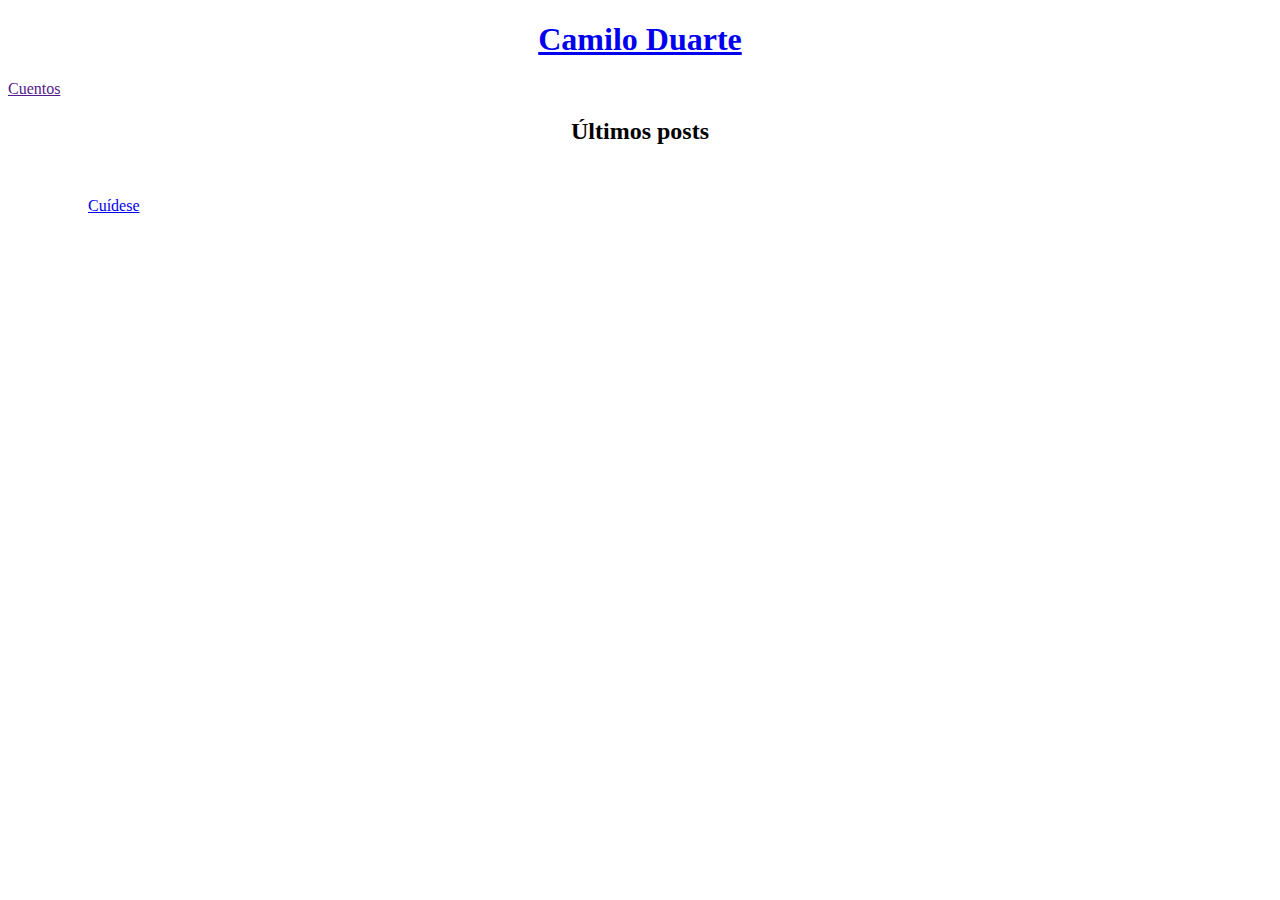
==== index.html @ d7e9fede "Mi primer commit" ====
<!DOCTYPE html>
<html lang="es">
  <head>
    <meta charset="UTF-8">
    <meta name="viewport" content="width=device-width, initial-scale=1">
    <title>Mi primera página web</title>
    <link href="css/style.css" rel="stylesheet">
  </head>
  <body>
    <header>
     <h1 class="title"><a href="index.html">Camilo Duarte</a></h1> 
      <div><a href="">Cuentos</a></div>
    </header>
    <h2>Últimos posts</h2>
    <p><a href="post/cuidese.html">Cuídese</a></p>
  </body>
</html>
---- css/style.css ----
.title {
  text-align: center;
  color: red;
}

h1, h2{
  text-align: center
}

p {
  padding: 2rem 5rem;
}
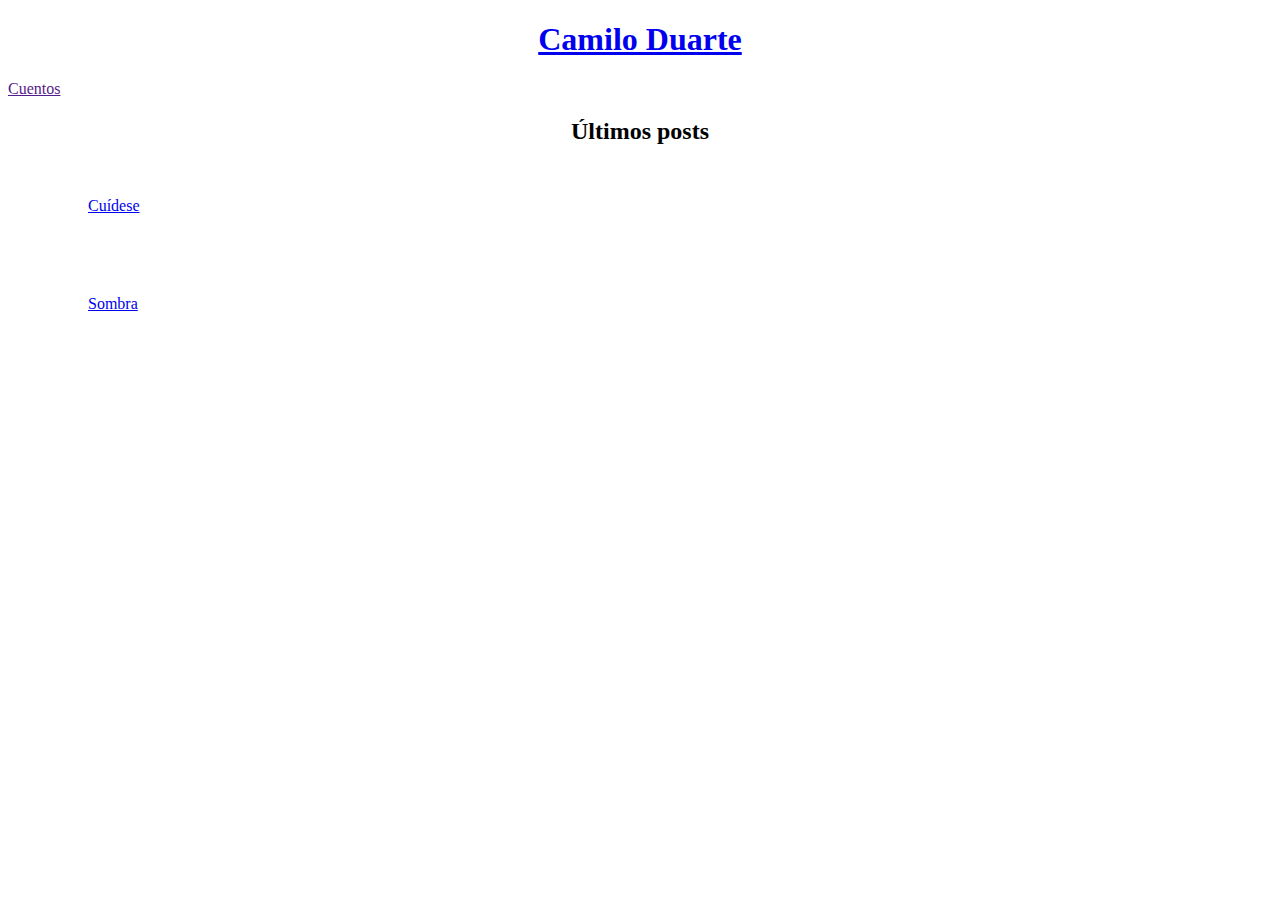
==== commit 268511ec: "añadiendo post" ====
--- a/index.html
+++ b/index.html
@@ -13,6 +13,7 @@
     </header>
     <h2>Últimos posts</h2>
     <p><a href="post/cuidese.html">Cuídese</a></p>
+    <p><a href="post/sombra.html">Sombra</a></p>
   </body>
 </html>
 
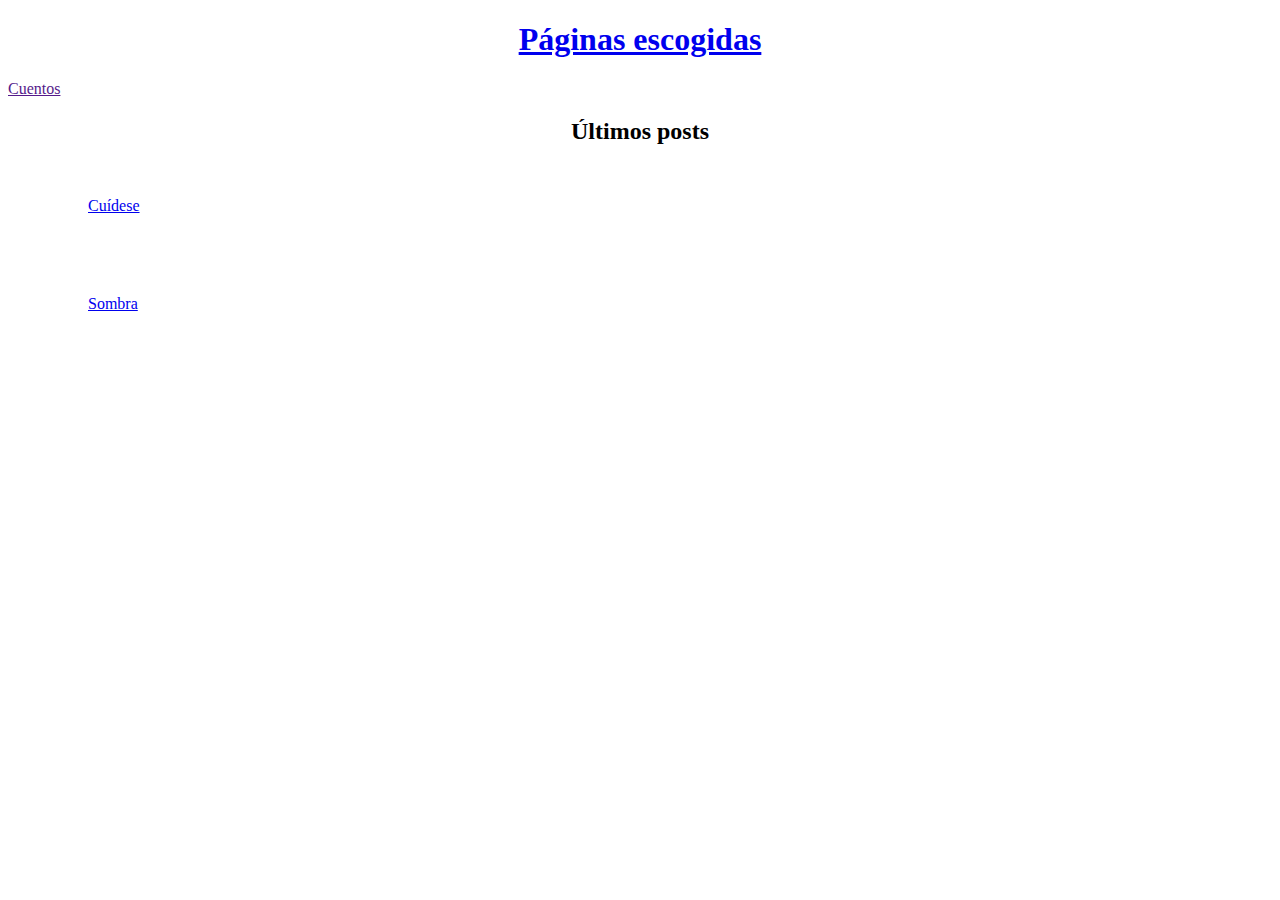
==== commit 3bc0a4cd: "nuevo titulo" ====
--- a/index.html
+++ b/index.html
@@ -3,12 +3,12 @@
   <head>
     <meta charset="UTF-8">
     <meta name="viewport" content="width=device-width, initial-scale=1">
-    <title>Mi primera página web</title>
+    <title>Páginas escogidas</title>
     <link href="css/style.css" rel="stylesheet">
   </head>
   <body>
     <header>
-     <h1 class="title"><a href="index.html">Camilo Duarte</a></h1> 
+     <h1 class="title"><a href="index.html">Páginas escogidas</a></h1> 
       <div><a href="">Cuentos</a></div>
     </header>
     <h2>Últimos posts</h2>
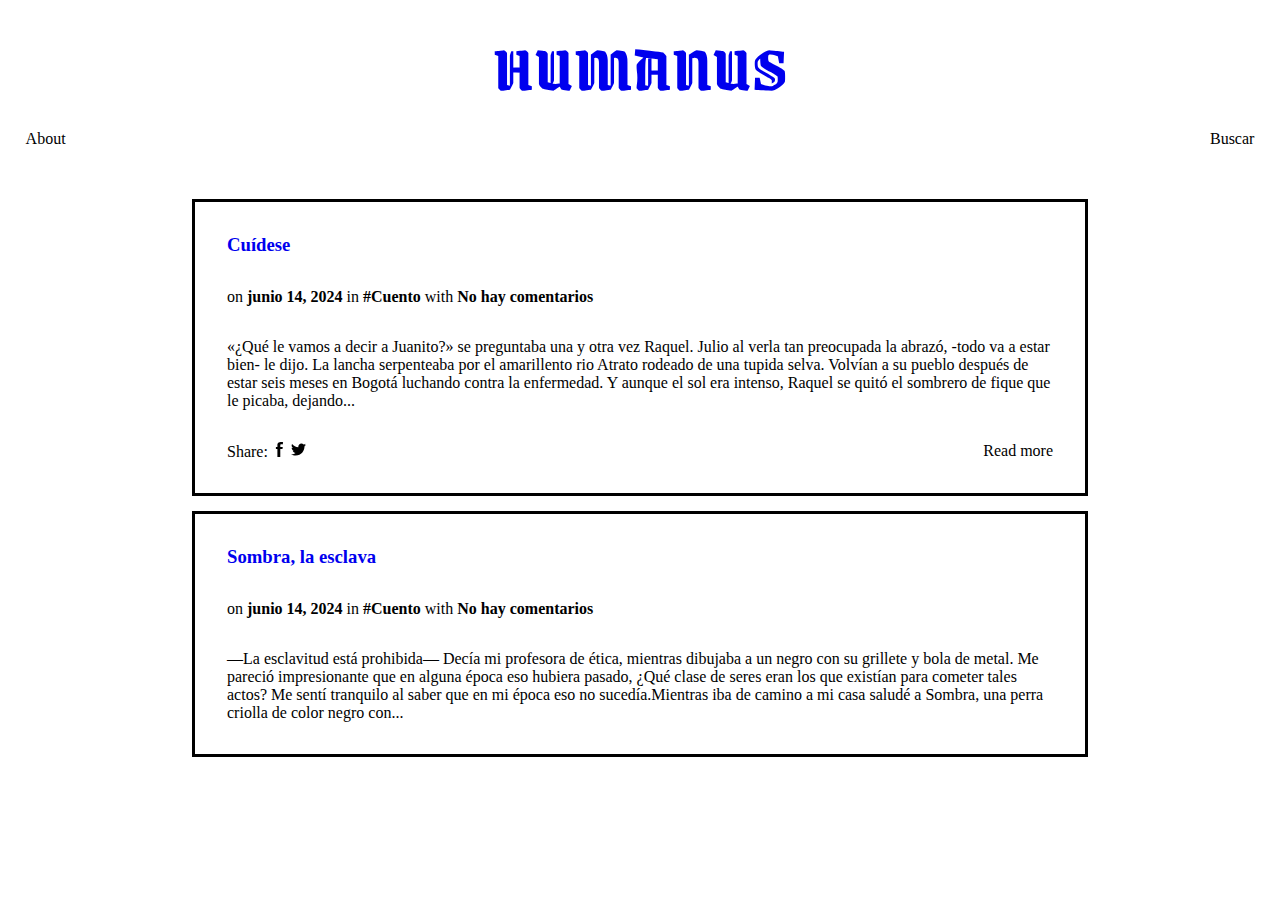
==== commit 9f86635d: "remodelando todo" ====
--- a/index.html
+++ b/index.html
@@ -3,17 +3,39 @@
   <head>
     <meta charset="UTF-8">
     <meta name="viewport" content="width=device-width, initial-scale=1">
-    <title>Páginas escogidas</title>
+    <title>Mi primera página web</title>
     <link href="css/style.css" rel="stylesheet">
   </head>
   <body>
     <header>
-     <h1 class="title"><a href="index.html">Páginas escogidas</a></h1> 
-      <div><a href="">Cuentos</a></div>
+     <h1 class="title"><a href="index.html">HUMANUS</a></h1> 
+      <div class="menu">
+        <a href="" class="elementos-menu">About</a>
+        <a href="" class="elementos-menu">Buscar</a>
+      </div>
     </header>
-    <h2>Últimos posts</h2>
-    <p><a href="post/cuidese.html">Cuídese</a></p>
-    <p><a href="post/sombra.html">Sombra</a></p>
-  </body>
+    <div class="post">
+      <h3 class="titulo-blog"><a href="post/cuidese.html">Cuídese</a></h3>
+      <p class="comentarios"> on <b>junio 14, 2024</b> in <b>#Cuento</b> with <b>No hay comentarios</b></p>
+      <p>
+        «¿Qué le vamos a decir a Juanito?» se preguntaba una y otra vez Raquel. Julio al verla tan preocupada la abrazó, -todo va a estar bien- le dijo. La lancha serpenteaba por el amarillento rio Atrato rodeado de una tupida selva. Volvían a su pueblo después de estar seis meses en Bogotá luchando contra la enfermedad. Y aunque el sol era intenso, Raquel se quitó el sombrero de fique que le picaba, dejando...
+      </p>
+      <div class="pie-post">
+        <div class="share">Share:
+          <svg fill="#000000" version="1.1" xmlns="http://www.w3.org/2000/svg" xmlns:xlink="http://www.w3.org/1999/xlink" viewBox="0 0 512 512" xml:space="preserve"><g id="SVGRepo_bgCarrier" stroke-width="0"></g><g id="SVGRepo_tracerCarrier" stroke-linecap="round" stroke-linejoin="round"></g><g id="SVGRepo_iconCarrier"> <g id="7935ec95c421cee6d86eb22ecd11b7e3"> <path style="display: inline;" d="M283.122,122.174c0,5.24,0,22.319,0,46.583h83.424l-9.045,74.367h-74.379 c0,114.688,0,268.375,0,268.375h-98.726c0,0,0-151.653,0-268.375h-51.443v-74.367h51.443c0-29.492,0-50.463,0-56.302 c0-27.82-2.096-41.02,9.725-62.578C205.948,28.32,239.308-0.174,297.007,0.512c57.713,0.711,82.04,6.263,82.04,6.263 l-12.501,79.257c0,0-36.853-9.731-54.942-6.263C293.539,83.238,283.122,94.366,283.122,122.174z"> </path> </g> </g></svg>
+        <svg fill="#000000" version="1.1" xmlns="http://www.w3.org/2000/svg" xmlns:xlink="http://www.w3.org/1999/xlink" viewBox="0 0 512 512" xml:space="preserve"><g id="SVGRepo_bgCarrier" stroke-width="0"></g><g id="SVGRepo_tracerCarrier" stroke-linecap="round" stroke-linejoin="round"></g><g id="SVGRepo_iconCarrier"> <g id="7935ec95c421cee6d86eb22ecd12f847"> <path style="display: inline;" d="M459.186,151.787c0.203,4.501,0.305,9.023,0.305,13.565 c0,138.542-105.461,298.285-298.274,298.285c-59.209,0-114.322-17.357-160.716-47.104c8.212,0.973,16.546,1.47,25.012,1.47 c49.121,0,94.318-16.759,130.209-44.884c-45.887-0.841-84.596-31.154-97.938-72.804c6.408,1.227,12.968,1.886,19.73,1.886 c9.55,0,18.816-1.287,27.617-3.68c-47.955-9.633-84.1-52.001-84.1-102.795c0-0.446,0-0.882,0.011-1.318 c14.133,7.847,30.294,12.562,47.488,13.109c-28.134-18.796-46.637-50.885-46.637-87.262c0-19.212,5.16-37.218,14.193-52.7 c51.707,63.426,128.941,105.156,216.072,109.536c-1.784-7.675-2.718-15.674-2.718-23.896c0-57.891,46.941-104.832,104.832-104.832 c30.173,0,57.404,12.734,76.525,33.102c23.887-4.694,46.313-13.423,66.569-25.438c-7.827,24.485-24.434,45.025-46.089,58.002 c21.209-2.535,41.426-8.171,60.222-16.505C497.448,118.542,479.666,137.004,459.186,151.787z"> </path> </g> </g></svg>
+        </div>
+        <div class="Read-more">Read more</div>
+      </div>
+    </div>
+    <div class="post">
+      <h3 class="titulo-blog"><a href="post/sombra.html">Sombra, la esclava</a></h3>
+      <p class="comentarios"> on <b>junio 14, 2024</b> in <b>#Cuento</b> with <b>No hay comentarios</b></p>
+      <p>
+        —La esclavitud está prohibida— Decía mi profesora de ética, mientras dibujaba a un negro con su grillete y bola de metal. Me pareció impresionante que en alguna época eso hubiera pasado, ¿Qué clase de seres eran los que existían para cometer tales actos? Me sentí tranquilo al saber que en mi época eso no sucedía.Mientras iba de camino a mi casa saludé a Sombra, una perra criolla de color negro con...
+      </p>
+    </div>
+
+     </body>
 </html>
 
--- a/css/style.css
+++ b/css/style.css
@@ -1,12 +1,65 @@
+/* Global */
+@import url('https://fonts.googleapis.com/css2?family=Grenze+Gotisch:wght@100..900&display=swap');
+*{
+  margin: 0;
+  
+}
+/* header */
 .title {
   text-align: center;
   color: red;
+  font-family: "Grenze Gotisch", serif;
+  font-weight: 700;
+  font-style: normal;
+  font-size: 4rem;
 }
 
+header {
+  padding: 20px 0px;
+}
+
+a {
+  text-decoration: none;
+}
+
+a:visited {
+  color:black;
+}
+
+.menu {
+  display: flex;
+  justify-content: space-between;
+}
+
+.elementos-menu {
+  padding: 1em 2vw;
+}
+/* post */
 h1, h2{
   text-align: center
 }
 
-p {
-  padding: 2rem 5rem;
+.titulo-blog{
+  padding: 2rem 0;
 }
+.post {
+  margin: 15px 15vw;
+  border: 3px solid black;
+  padding: 0 2rem;
+  padding-bottom: 2rem;
+}
+
+.comentarios {
+  padding-bottom: 2rem;
+}
+
+svg {
+  height: 15px;
+  width: 15px;
+}
+
+.pie-post {
+  padding-top: 2rem;
+  display: flex;
+  justify-content: space-between;
+}
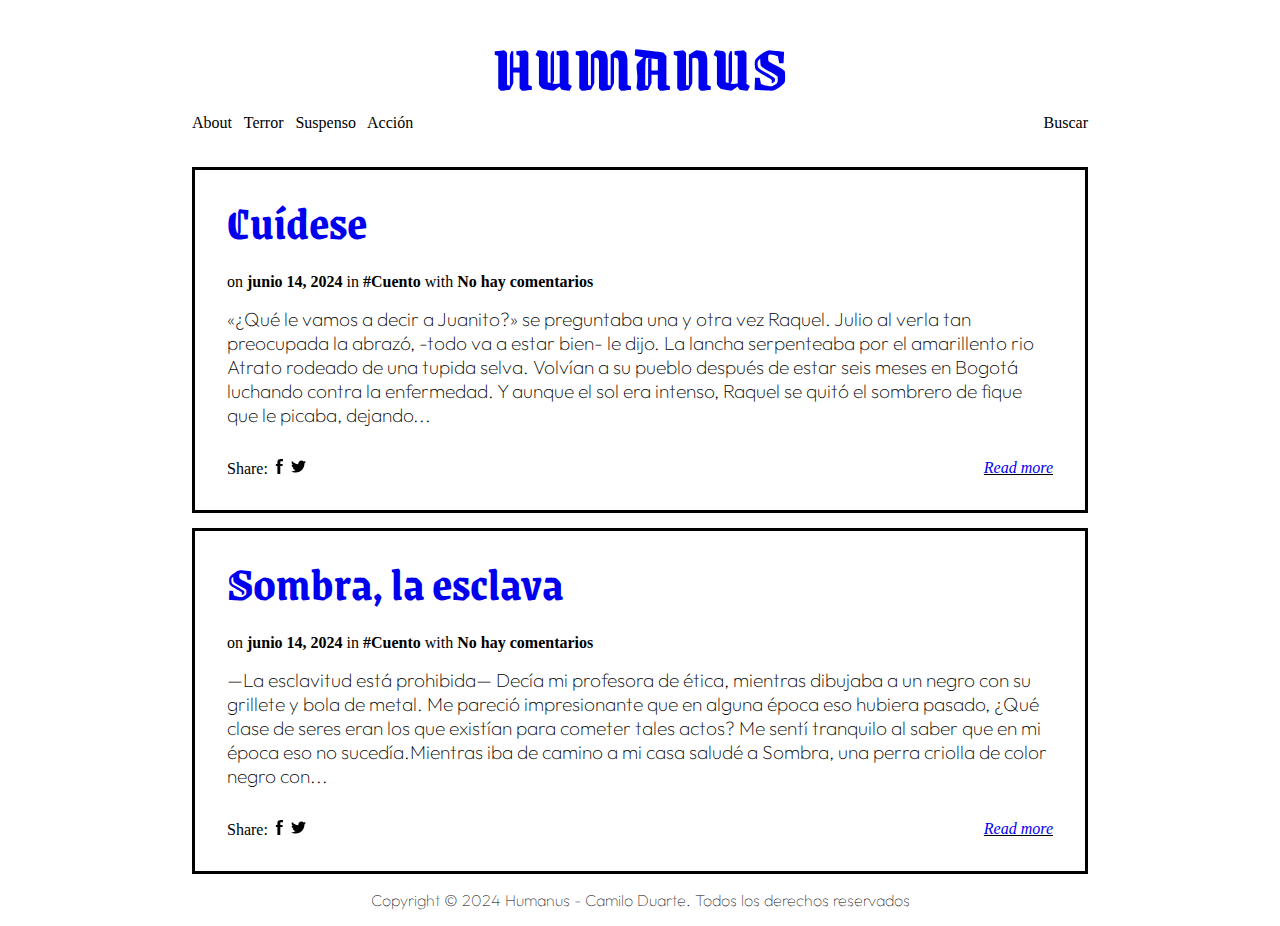
==== commit 280806cf: "dejando listo pagina de inicio" ====
--- a/index.html
+++ b/index.html
@@ -9,15 +9,20 @@
   <body>
     <header>
      <h1 class="title"><a href="index.html">HUMANUS</a></h1> 
-      <div class="menu">
-        <a href="" class="elementos-menu">About</a>
-        <a href="" class="elementos-menu">Buscar</a>
+      <div class="barra-menu">
+        <div class="menu">
+          <a href="" class="elementos-menu">About</a>
+          <a href="" class="elementos-menu">Terror</a>
+          <a href="" class="elementos-menu">Suspenso</a>
+          <a href="" class="elementos-menu">Acción</a>
+        </div>
+        <a href="" class="buscar">Buscar</a>
       </div>
     </header>
     <div class="post">
       <h3 class="titulo-blog"><a href="post/cuidese.html">Cuídese</a></h3>
       <p class="comentarios"> on <b>junio 14, 2024</b> in <b>#Cuento</b> with <b>No hay comentarios</b></p>
-      <p>
+      <p class="resumen">
         «¿Qué le vamos a decir a Juanito?» se preguntaba una y otra vez Raquel. Julio al verla tan preocupada la abrazó, -todo va a estar bien- le dijo. La lancha serpenteaba por el amarillento rio Atrato rodeado de una tupida selva. Volvían a su pueblo después de estar seis meses en Bogotá luchando contra la enfermedad. Y aunque el sol era intenso, Raquel se quitó el sombrero de fique que le picaba, dejando...
       </p>
       <div class="pie-post">
@@ -25,17 +30,25 @@
           <svg fill="#000000" version="1.1" xmlns="http://www.w3.org/2000/svg" xmlns:xlink="http://www.w3.org/1999/xlink" viewBox="0 0 512 512" xml:space="preserve"><g id="SVGRepo_bgCarrier" stroke-width="0"></g><g id="SVGRepo_tracerCarrier" stroke-linecap="round" stroke-linejoin="round"></g><g id="SVGRepo_iconCarrier"> <g id="7935ec95c421cee6d86eb22ecd11b7e3"> <path style="display: inline;" d="M283.122,122.174c0,5.24,0,22.319,0,46.583h83.424l-9.045,74.367h-74.379 c0,114.688,0,268.375,0,268.375h-98.726c0,0,0-151.653,0-268.375h-51.443v-74.367h51.443c0-29.492,0-50.463,0-56.302 c0-27.82-2.096-41.02,9.725-62.578C205.948,28.32,239.308-0.174,297.007,0.512c57.713,0.711,82.04,6.263,82.04,6.263 l-12.501,79.257c0,0-36.853-9.731-54.942-6.263C293.539,83.238,283.122,94.366,283.122,122.174z"> </path> </g> </g></svg>
         <svg fill="#000000" version="1.1" xmlns="http://www.w3.org/2000/svg" xmlns:xlink="http://www.w3.org/1999/xlink" viewBox="0 0 512 512" xml:space="preserve"><g id="SVGRepo_bgCarrier" stroke-width="0"></g><g id="SVGRepo_tracerCarrier" stroke-linecap="round" stroke-linejoin="round"></g><g id="SVGRepo_iconCarrier"> <g id="7935ec95c421cee6d86eb22ecd12f847"> <path style="display: inline;" d="M459.186,151.787c0.203,4.501,0.305,9.023,0.305,13.565 c0,138.542-105.461,298.285-298.274,298.285c-59.209,0-114.322-17.357-160.716-47.104c8.212,0.973,16.546,1.47,25.012,1.47 c49.121,0,94.318-16.759,130.209-44.884c-45.887-0.841-84.596-31.154-97.938-72.804c6.408,1.227,12.968,1.886,19.73,1.886 c9.55,0,18.816-1.287,27.617-3.68c-47.955-9.633-84.1-52.001-84.1-102.795c0-0.446,0-0.882,0.011-1.318 c14.133,7.847,30.294,12.562,47.488,13.109c-28.134-18.796-46.637-50.885-46.637-87.262c0-19.212,5.16-37.218,14.193-52.7 c51.707,63.426,128.941,105.156,216.072,109.536c-1.784-7.675-2.718-15.674-2.718-23.896c0-57.891,46.941-104.832,104.832-104.832 c30.173,0,57.404,12.734,76.525,33.102c23.887-4.694,46.313-13.423,66.569-25.438c-7.827,24.485-24.434,45.025-46.089,58.002 c21.209-2.535,41.426-8.171,60.222-16.505C497.448,118.542,479.666,137.004,459.186,151.787z"> </path> </g> </g></svg>
         </div>
-        <div class="Read-more">Read more</div>
+        <div class="Read-more"><a href="./post/cuidese.html">Read more</a></div>
       </div>
     </div>
     <div class="post">
       <h3 class="titulo-blog"><a href="post/sombra.html">Sombra, la esclava</a></h3>
       <p class="comentarios"> on <b>junio 14, 2024</b> in <b>#Cuento</b> with <b>No hay comentarios</b></p>
-      <p>
+      <p class="resumen">
         —La esclavitud está prohibida— Decía mi profesora de ética, mientras dibujaba a un negro con su grillete y bola de metal. Me pareció impresionante que en alguna época eso hubiera pasado, ¿Qué clase de seres eran los que existían para cometer tales actos? Me sentí tranquilo al saber que en mi época eso no sucedía.Mientras iba de camino a mi casa saludé a Sombra, una perra criolla de color negro con...
       </p>
+       <div class="pie-post">
+        <div class="share">Share:
+          <svg fill="#000000" version="1.1" xmlns="http://www.w3.org/2000/svg" xmlns:xlink="http://www.w3.org/1999/xlink" viewBox="0 0 512 512" xml:space="preserve"><g id="SVGRepo_bgCarrier" stroke-width="0"></g><g id="SVGRepo_tracerCarrier" stroke-linecap="round" stroke-linejoin="round"></g><g id="SVGRepo_iconCarrier"> <g id="7935ec95c421cee6d86eb22ecd11b7e3"> <path style="display: inline;" d="M283.122,122.174c0,5.24,0,22.319,0,46.583h83.424l-9.045,74.367h-74.379 c0,114.688,0,268.375,0,268.375h-98.726c0,0,0-151.653,0-268.375h-51.443v-74.367h51.443c0-29.492,0-50.463,0-56.302 c0-27.82-2.096-41.02,9.725-62.578C205.948,28.32,239.308-0.174,297.007,0.512c57.713,0.711,82.04,6.263,82.04,6.263 l-12.501,79.257c0,0-36.853-9.731-54.942-6.263C293.539,83.238,283.122,94.366,283.122,122.174z"> </path> </g> </g></svg>
+        <svg fill="#000000" version="1.1" xmlns="http://www.w3.org/2000/svg" xmlns:xlink="http://www.w3.org/1999/xlink" viewBox="0 0 512 512" xml:space="preserve"><g id="SVGRepo_bgCarrier" stroke-width="0"></g><g id="SVGRepo_tracerCarrier" stroke-linecap="round" stroke-linejoin="round"></g><g id="SVGRepo_iconCarrier"> <g id="7935ec95c421cee6d86eb22ecd12f847"> <path style="display: inline;" d="M459.186,151.787c0.203,4.501,0.305,9.023,0.305,13.565 c0,138.542-105.461,298.285-298.274,298.285c-59.209,0-114.322-17.357-160.716-47.104c8.212,0.973,16.546,1.47,25.012,1.47 c49.121,0,94.318-16.759,130.209-44.884c-45.887-0.841-84.596-31.154-97.938-72.804c6.408,1.227,12.968,1.886,19.73,1.886 c9.55,0,18.816-1.287,27.617-3.68c-47.955-9.633-84.1-52.001-84.1-102.795c0-0.446,0-0.882,0.011-1.318 c14.133,7.847,30.294,12.562,47.488,13.109c-28.134-18.796-46.637-50.885-46.637-87.262c0-19.212,5.16-37.218,14.193-52.7 c51.707,63.426,128.941,105.156,216.072,109.536c-1.784-7.675-2.718-15.674-2.718-23.896c0-57.891,46.941-104.832,104.832-104.832 c30.173,0,57.404,12.734,76.525,33.102c23.887-4.694,46.313-13.423,66.569-25.438c-7.827,24.485-24.434,45.025-46.089,58.002 c21.209-2.535,41.426-8.171,60.222-16.505C497.448,118.542,479.666,137.004,459.186,151.787z"> </path> </g> </g></svg>
+        </div>
+          <div class="Read-more"><a href="./post/sombra.html">Read more</a></div>
+        </div>
     </div>
-
+    <footer>
+      <p>Copyright © 2024 Humanus - Camilo Duarte. Todos los derechos reservados </p>
+    </footer>
      </body>
 </html>
-
--- a/css/style.css
+++ b/css/style.css
@@ -1,5 +1,7 @@
 /* Global */
 @import url('https://fonts.googleapis.com/css2?family=Grenze+Gotisch:wght@100..900&display=swap');
+@import url('https://fonts.googleapis.com/css2?family=Outfit:wght@100..900&display=swap');
+
 *{
   margin: 0;
   
@@ -26,13 +28,14 @@
   color:black;
 }
 
-.menu {
+.barra-menu {
   display: flex;
   justify-content: space-between;
+  margin: 0 15vw;
 }
 
 .elementos-menu {
-  padding: 1em 2vw;
+  margin-right: 8px;
 }
 /* post */
 h1, h2{
@@ -40,7 +43,9 @@
 }
 
 .titulo-blog{
-  padding: 2rem 0;
+  padding: 1rem 0;
+  font-family: "Grenze Gotisch", serif;
+  font-size: 3rem;
 }
 .post {
   margin: 15px 15vw;
@@ -50,7 +55,13 @@
 }
 
 .comentarios {
-  padding-bottom: 2rem;
+  padding-bottom: 1rem;
+}
+
+.resumen{
+  font-family: "Outfit", sans-serif;
+  font-size: 1.2rem;
+  font-weight: 150;
 }
 
 svg {
@@ -63,3 +74,17 @@
   display: flex;
   justify-content: space-between;
 }
+
+.Read-more{
+  text-decoration: underline;
+  font-style: italic;
+}
+
+/*foot*/
+
+footer{
+  text-align: center;
+  font-family: "Outfit", sans-serif;
+  font-weight: 100;
+  margin: 1rem 0;
+}
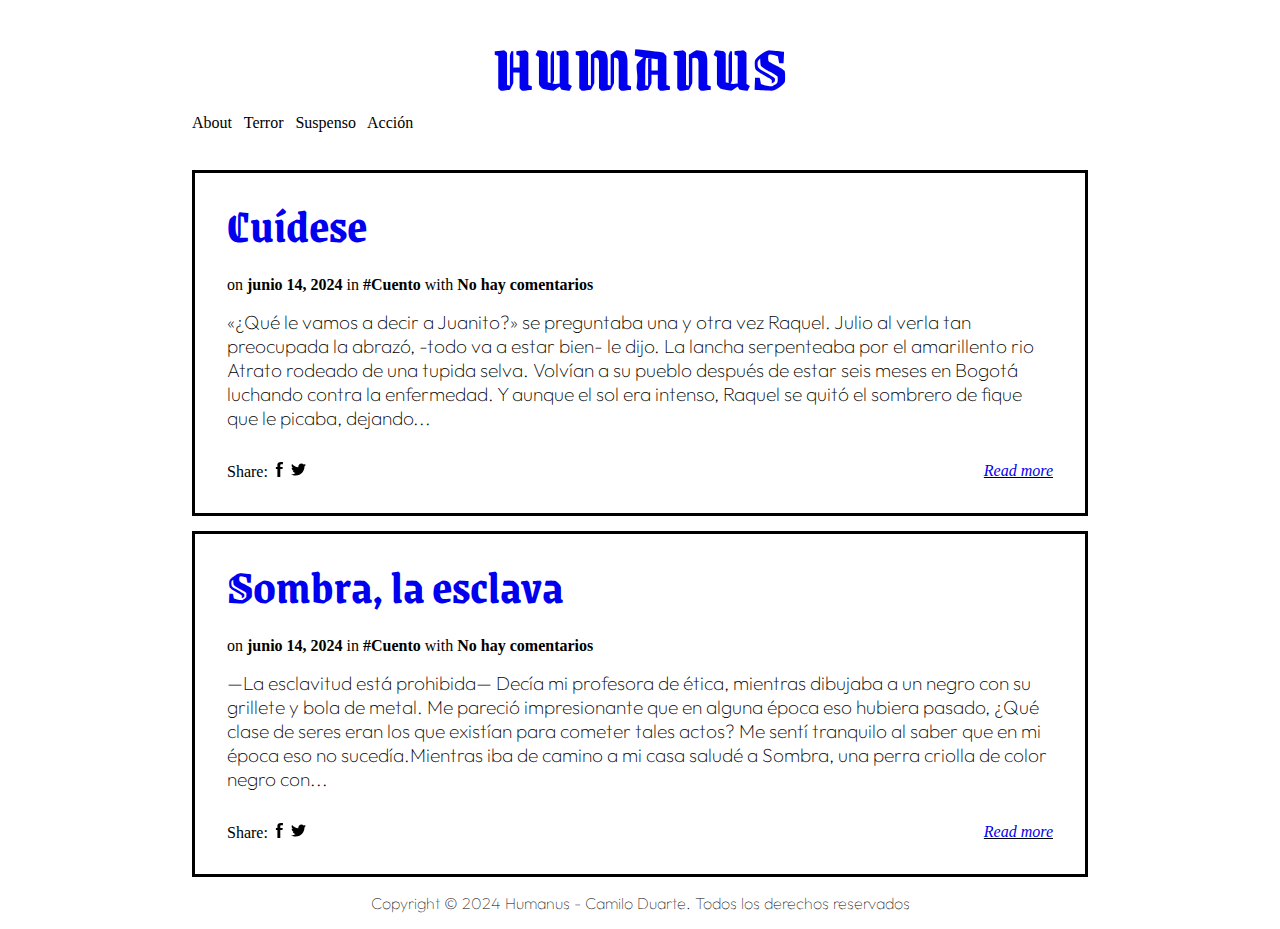
==== commit 5270d092: "modo oscuro" ====
--- a/index.html
+++ b/index.html
@@ -5,6 +5,7 @@
     <meta name="viewport" content="width=device-width, initial-scale=1">
     <title>Mi primera página web</title>
     <link href="css/style.css" rel="stylesheet">
+    <link rel="stylesheet" href="https://cdnjs.cloudflare.com/ajax/libs/font-awesome/6.5.2/css/all.min.css" integrity="sha512-SnH5WK+bZxgPHs44uWIX+LLJAJ9/2PkPKZ5QiAj6Ta86w+fsb2TkcmfRyVX3pBnMFcV7oQPJkl9QevSCWr3W6A==" crossorigin="anonymous" referrerpolicy="no-referrer" />
   </head>
   <body>
     <header>
@@ -16,7 +17,11 @@
           <a href="" class="elementos-menu">Suspenso</a>
           <a href="" class="elementos-menu">Acción</a>
         </div>
-        <a href="" class="buscar">Buscar</a>
+        <div>
+          <label for="toggle" class="icon-theme" id="label-icon"><i class="fa-solid fa-moon"></i></label>
+          <input type="checkbox" id="toggle">
+          <a href="" class="buscar"><i class="fa-solid fa-magnifying-glass"></i></a>
+        </div>
       </div>
     </header>
     <div class="post">
@@ -51,4 +56,5 @@
       <p>Copyright © 2024 Humanus - Camilo Duarte. Todos los derechos reservados </p>
     </footer>
      </body>
+  <script src="./js/dark-mode.js"></script>
 </html>
--- a/css/style.css
+++ b/css/style.css
@@ -9,7 +9,6 @@
 /* header */
 .title {
   text-align: center;
-  color: red;
   font-family: "Grenze Gotisch", serif;
   font-weight: 700;
   font-style: normal;
@@ -36,6 +35,16 @@
 
 .elementos-menu {
   margin-right: 8px;
+}
+
+#toggle{
+  display: none;
+}
+
+.icon-theme{
+  padding-right: 9px;
+  font-size: 1.1rem;
+  cursor: pointer;
 }
 /* post */
 h1, h2{
@@ -88,3 +97,25 @@
   font-weight: 100;
   margin: 1rem 0;
 }
+
+/*Modo oscuro*/
+
+body.dark-mode{
+  background-color: #222;
+  color: #FFF;
+}
+body.dark-mode .title{
+  color: #FFF;
+}
+
+body.dark-mode a:visited{
+  color: #FFF;
+}
+
+body.dark-mode .post{
+  border: 3px solid #FFF;
+}
+
+body.dark-mode svg{
+  color: #FFF;
+}
